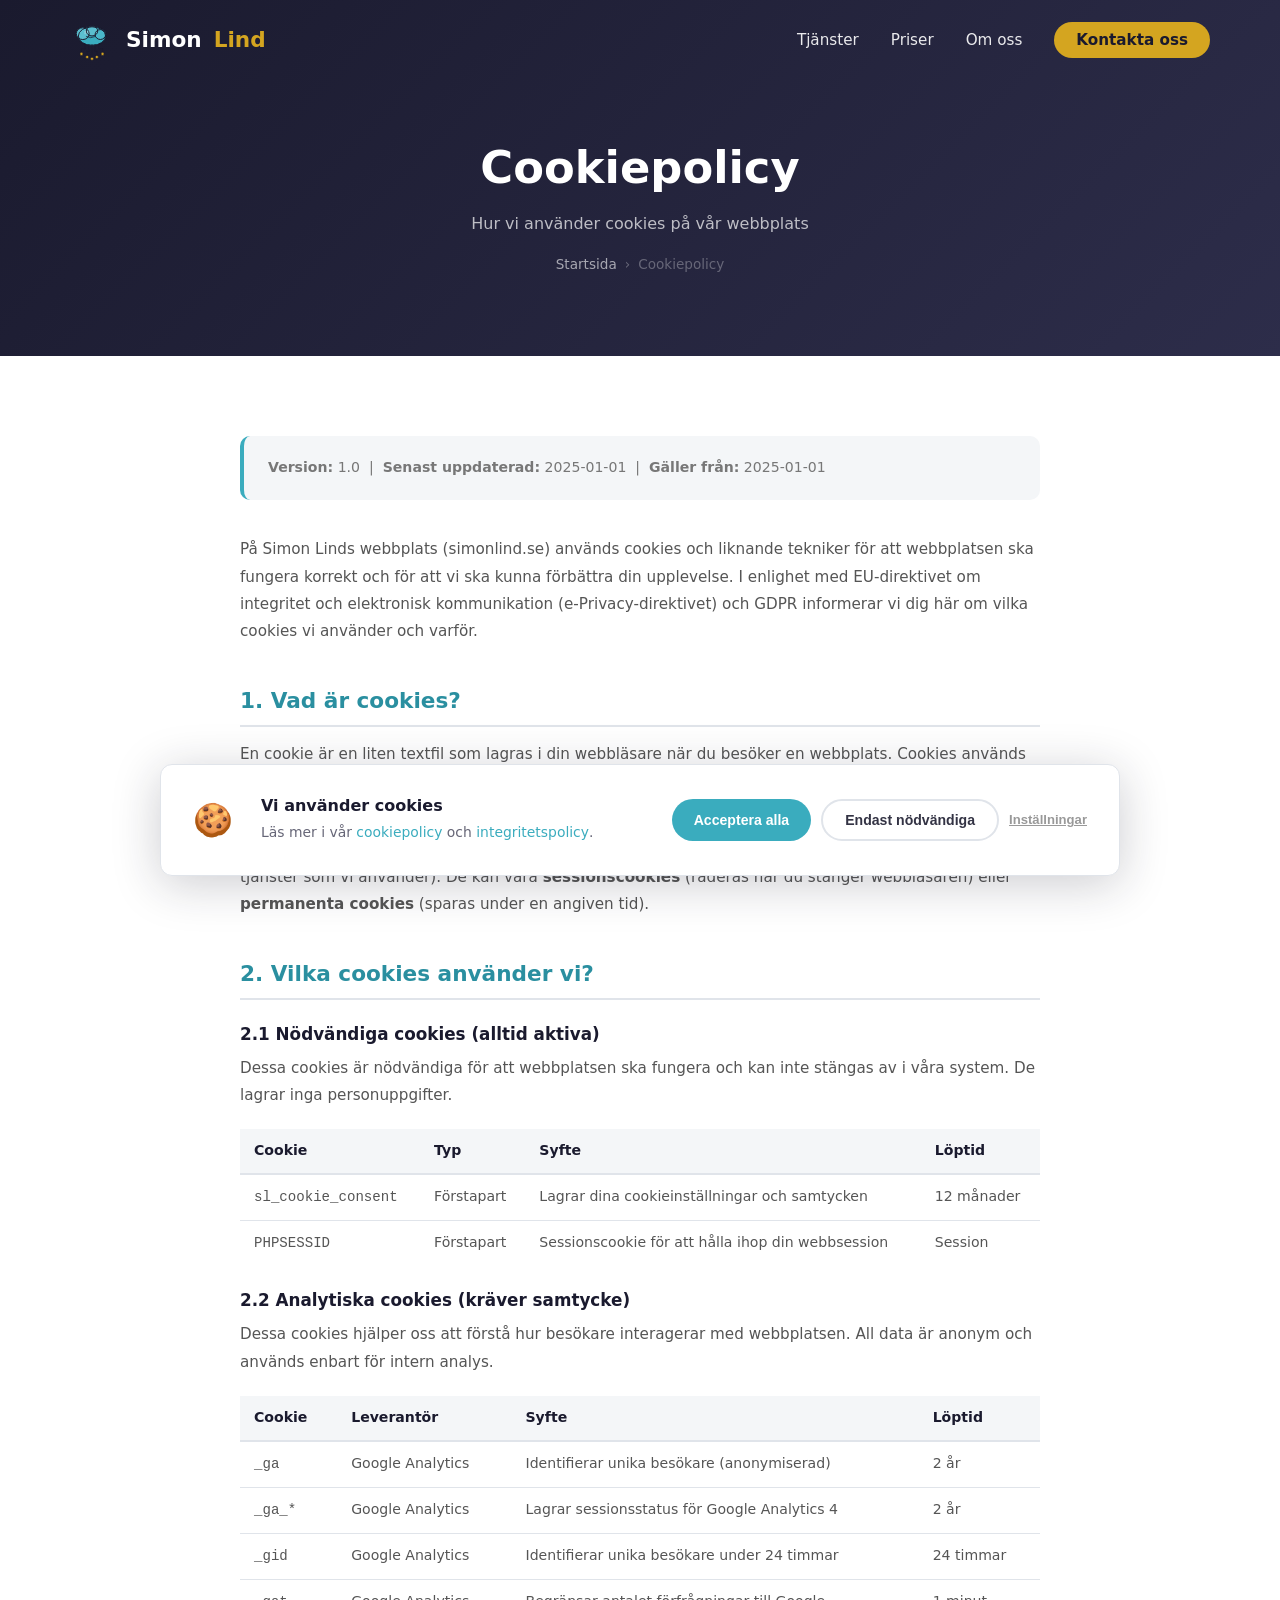
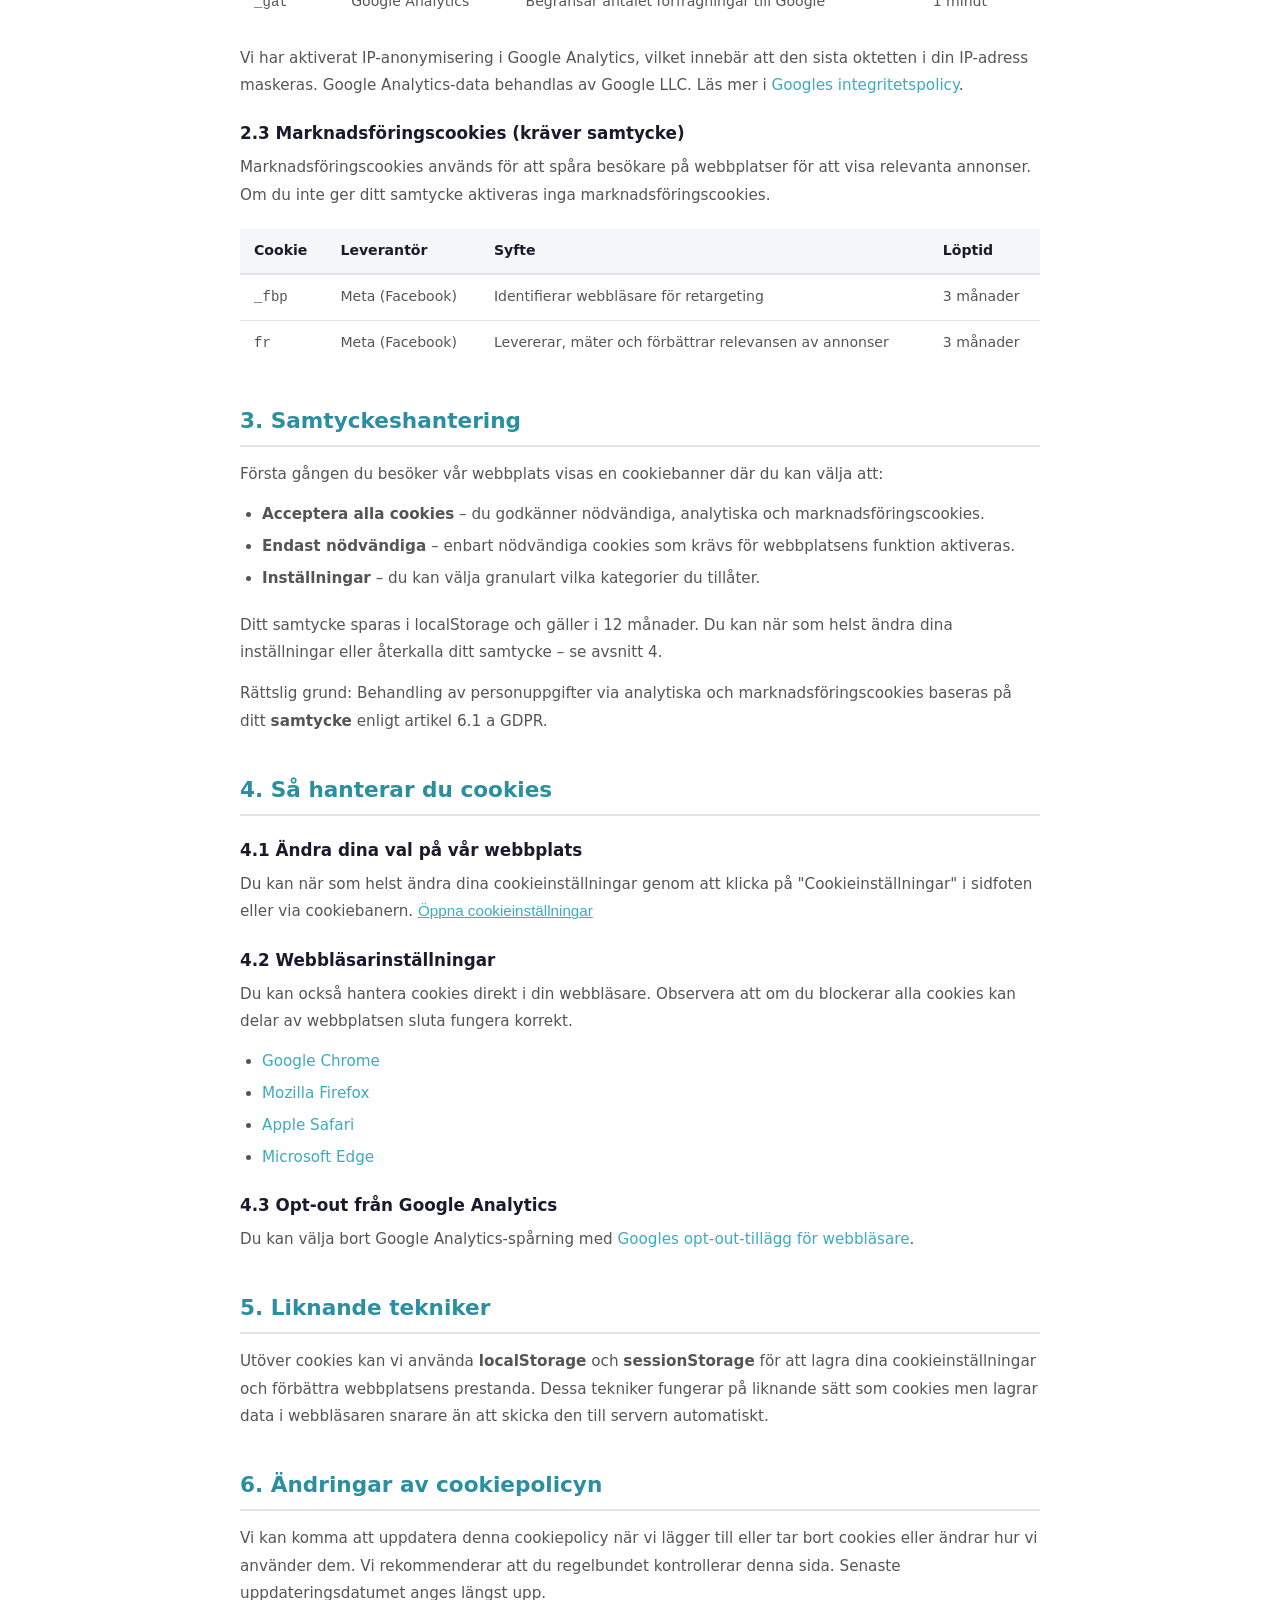
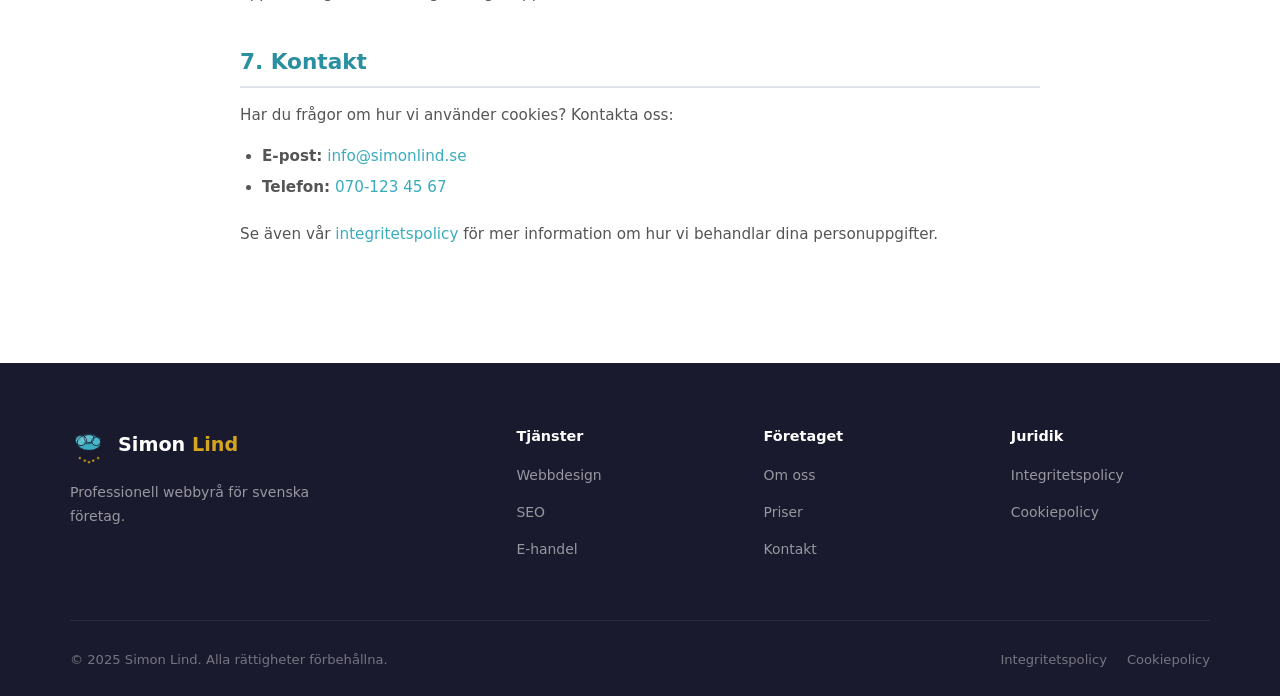
==== cookiepolicy.html @ 4f726c85 "Create Swedish website for Simon Lind with GDPR cookies and privacy policy Co-authored-by: bellemart" ====
<!DOCTYPE html>
<html lang="sv">
<head>
  <meta charset="UTF-8" />
  <meta name="viewport" content="width=device-width, initial-scale=1.0" />
  <meta name="description" content="Cookiepolicy för Simon Lind – information om vilka cookies vi använder, varför och hur du hanterar dem. GDPR-anpassad." />
  <meta name="robots" content="noindex, follow" />
  <title>Cookiepolicy | Simon Lind</title>
  <link rel="stylesheet" href="style.css" />
  <link rel="icon" href="data:image/svg+xml,<svg xmlns='http://www.w3.org/2000/svg' viewBox='0 0 100 100'><text y='.9em' font-size='90'>☁️</text></svg>" />
</head>
<body>

<!-- NAVIGATION -->
<nav id="navbar" aria-label="Huvudnavigation">
  <div class="container nav-inner">
    <a href="index.html" class="nav-logo" aria-label="Till startsidan">
      <img src="logo.svg" alt="Simon Lind logotyp" onerror="this.style.display='none'" />
      Simon <span>Lind</span>
    </a>
    <ul class="nav-links" id="navLinks" role="menubar">
      <li role="none"><a href="index.html#tjanster" role="menuitem">Tjänster</a></li>
      <li role="none"><a href="index.html#priser" role="menuitem">Priser</a></li>
      <li role="none"><a href="index.html#om-oss" role="menuitem">Om oss</a></li>
      <li role="none"><a href="index.html#kontakt" class="btn-nav" role="menuitem">Kontakta oss</a></li>
    </ul>
    <button class="nav-toggle" id="navToggle" aria-label="Öppna meny" aria-expanded="false" aria-controls="navLinks">
      <span></span><span></span><span></span>
    </button>
  </div>
</nav>

<!-- PAGE HEADER -->
<header class="page-header">
  <div class="container">
    <h1>Cookiepolicy</h1>
    <p>Hur vi använder cookies på vår webbplats</p>
    <nav class="breadcrumb" aria-label="Brödsmulor">
      <a href="index.html">Startsida</a>
      <span>›</span>
      <span aria-current="page">Cookiepolicy</span>
    </nav>
  </div>
</header>

<!-- CONTENT -->
<main class="policy-content">
  <div class="container">
    <div class="policy-wrap">

      <div class="policy-meta">
        <strong>Version:</strong> 1.0 &nbsp;|&nbsp;
        <strong>Senast uppdaterad:</strong> 2025-01-01 &nbsp;|&nbsp;
        <strong>Gäller från:</strong> 2025-01-01
      </div>

      <p>
        På Simon Linds webbplats (simonlind.se) används cookies och liknande tekniker för att webbplatsen ska fungera korrekt och för att vi ska kunna förbättra din upplevelse. I enlighet med EU-direktivet om integritet och elektronisk kommunikation (e-Privacy-direktivet) och GDPR informerar vi dig här om vilka cookies vi använder och varför.
      </p>

      <h2>1. Vad är cookies?</h2>
      <p>
        En cookie är en liten textfil som lagras i din webbläsare när du besöker en webbplats. Cookies används för att komma ihåg dina inställningar, analysera hur webbplatsen används och för att kunna erbjuda relevant innehåll.
      </p>
      <p>
        Cookies kan vara <strong>förstapartscookies</strong> (satta av oss direkt) eller <strong>tredjepartscookies</strong> (satta av externa tjänster som vi använder). De kan vara <strong>sessionscookies</strong> (raderas när du stänger webbläsaren) eller <strong>permanenta cookies</strong> (sparas under en angiven tid).
      </p>

      <h2>2. Vilka cookies använder vi?</h2>

      <h3>2.1 Nödvändiga cookies (alltid aktiva)</h3>
      <p>
        Dessa cookies är nödvändiga för att webbplatsen ska fungera och kan inte stängas av i våra system. De lagrar inga personuppgifter.
      </p>
      <table class="policy-table" aria-label="Nödvändiga cookies">
        <thead>
          <tr>
            <th>Cookie</th>
            <th>Typ</th>
            <th>Syfte</th>
            <th>Löptid</th>
          </tr>
        </thead>
        <tbody>
          <tr>
            <td><code>sl_cookie_consent</code></td>
            <td>Förstapart</td>
            <td>Lagrar dina cookieinställningar och samtycken</td>
            <td>12 månader</td>
          </tr>
          <tr>
            <td><code>PHPSESSID</code></td>
            <td>Förstapart</td>
            <td>Sessionscookie för att hålla ihop din webbsession</td>
            <td>Session</td>
          </tr>
        </tbody>
      </table>

      <h3>2.2 Analytiska cookies (kräver samtycke)</h3>
      <p>
        Dessa cookies hjälper oss att förstå hur besökare interagerar med webbplatsen. All data är anonym och används enbart för intern analys.
      </p>
      <table class="policy-table" aria-label="Analytiska cookies">
        <thead>
          <tr>
            <th>Cookie</th>
            <th>Leverantör</th>
            <th>Syfte</th>
            <th>Löptid</th>
          </tr>
        </thead>
        <tbody>
          <tr>
            <td><code>_ga</code></td>
            <td>Google Analytics</td>
            <td>Identifierar unika besökare (anonymiserad)</td>
            <td>2 år</td>
          </tr>
          <tr>
            <td><code>_ga_*</code></td>
            <td>Google Analytics</td>
            <td>Lagrar sessionsstatus för Google Analytics 4</td>
            <td>2 år</td>
          </tr>
          <tr>
            <td><code>_gid</code></td>
            <td>Google Analytics</td>
            <td>Identifierar unika besökare under 24 timmar</td>
            <td>24 timmar</td>
          </tr>
          <tr>
            <td><code>_gat</code></td>
            <td>Google Analytics</td>
            <td>Begränsar antalet förfrågningar till Google</td>
            <td>1 minut</td>
          </tr>
        </tbody>
      </table>
      <p>
        Vi har aktiverat IP-anonymisering i Google Analytics, vilket innebär att den sista oktetten i din IP-adress maskeras. Google Analytics-data behandlas av Google LLC. Läs mer i
        <a href="https://policies.google.com/privacy" target="_blank" rel="noopener noreferrer">Googles integritetspolicy</a>.
      </p>

      <h3>2.3 Marknadsföringscookies (kräver samtycke)</h3>
      <p>
        Marknadsföringscookies används för att spåra besökare på webbplatser för att visa relevanta annonser. Om du inte ger ditt samtycke aktiveras inga marknadsföringscookies.
      </p>
      <table class="policy-table" aria-label="Marknadsföringscookies">
        <thead>
          <tr>
            <th>Cookie</th>
            <th>Leverantör</th>
            <th>Syfte</th>
            <th>Löptid</th>
          </tr>
        </thead>
        <tbody>
          <tr>
            <td><code>_fbp</code></td>
            <td>Meta (Facebook)</td>
            <td>Identifierar webbläsare för retargeting</td>
            <td>3 månader</td>
          </tr>
          <tr>
            <td><code>fr</code></td>
            <td>Meta (Facebook)</td>
            <td>Levererar, mäter och förbättrar relevansen av annonser</td>
            <td>3 månader</td>
          </tr>
        </tbody>
      </table>

      <h2>3. Samtyckeshantering</h2>
      <p>
        Första gången du besöker vår webbplats visas en cookiebanner där du kan välja att:
      </p>
      <ul>
        <li><strong>Acceptera alla cookies</strong> – du godkänner nödvändiga, analytiska och marknadsföringscookies.</li>
        <li><strong>Endast nödvändiga</strong> – enbart nödvändiga cookies som krävs för webbplatsens funktion aktiveras.</li>
        <li><strong>Inställningar</strong> – du kan välja granulart vilka kategorier du tillåter.</li>
      </ul>
      <p>
        Ditt samtycke sparas i localStorage och gäller i 12 månader. Du kan när som helst ändra dina inställningar eller återkalla ditt samtycke – se avsnitt 4.
      </p>
      <p>
        Rättslig grund: Behandling av personuppgifter via analytiska och marknadsföringscookies baseras på ditt <strong>samtycke</strong> enligt artikel 6.1 a GDPR.
      </p>

      <h2>4. Så hanterar du cookies</h2>

      <h3>4.1 Ändra dina val på vår webbplats</h3>
      <p>
        Du kan när som helst ändra dina cookieinställningar genom att klicka på "Cookieinställningar" i sidfoten eller via cookiebanern.
        <button onclick="document.getElementById('cookie-modal').classList.add('open');" style="background:none;border:none;color:var(--teal);text-decoration:underline;cursor:pointer;font-size:inherit;padding:0;">Öppna cookieinställningar</button>
      </p>

      <h3>4.2 Webbläsarinställningar</h3>
      <p>
        Du kan också hantera cookies direkt i din webbläsare. Observera att om du blockerar alla cookies kan delar av webbplatsen sluta fungera korrekt.
      </p>
      <ul>
        <li><a href="https://support.google.com/chrome/answer/95647" target="_blank" rel="noopener noreferrer">Google Chrome</a></li>
        <li><a href="https://support.mozilla.org/en-US/kb/enable-and-disable-cookies-website-preferences" target="_blank" rel="noopener noreferrer">Mozilla Firefox</a></li>
        <li><a href="https://support.apple.com/en-gb/guide/safari/sfri11471/mac" target="_blank" rel="noopener noreferrer">Apple Safari</a></li>
        <li><a href="https://support.microsoft.com/en-us/windows/delete-and-manage-cookies" target="_blank" rel="noopener noreferrer">Microsoft Edge</a></li>
      </ul>

      <h3>4.3 Opt-out från Google Analytics</h3>
      <p>
        Du kan välja bort Google Analytics-spårning med
        <a href="https://tools.google.com/dlpage/gaoptout" target="_blank" rel="noopener noreferrer">Googles opt-out-tillägg för webbläsare</a>.
      </p>

      <h2>5. Liknande tekniker</h2>
      <p>
        Utöver cookies kan vi använda <strong>localStorage</strong> och <strong>sessionStorage</strong> för att lagra dina cookieinställningar och förbättra webbplatsens prestanda. Dessa tekniker fungerar på liknande sätt som cookies men lagrar data i webbläsaren snarare än att skicka den till servern automatiskt.
      </p>

      <h2>6. Ändringar av cookiepolicyn</h2>
      <p>
        Vi kan komma att uppdatera denna cookiepolicy när vi lägger till eller tar bort cookies eller ändrar hur vi använder dem. Vi rekommenderar att du regelbundet kontrollerar denna sida. Senaste uppdateringsdatumet anges längst upp.
      </p>

      <h2>7. Kontakt</h2>
      <p>
        Har du frågor om hur vi använder cookies? Kontakta oss:
      </p>
      <ul>
        <li><strong>E-post:</strong> <a href="mailto:info@simonlind.se">info@simonlind.se</a></li>
        <li><strong>Telefon:</strong> <a href="tel:+46701234567">070-123 45 67</a></li>
      </ul>
      <p>
        Se även vår <a href="integritetspolicy.html">integritetspolicy</a> för mer information om hur vi behandlar dina personuppgifter.
      </p>

    </div>
  </div>
</main>

<!-- FOOTER -->
<footer>
  <div class="container">
    <div class="footer-inner">
      <div class="footer-brand">
        <div class="logo-wrap">
          <img src="logo.svg" alt="Simon Lind" onerror="this.style.display='none'" />
          <span>Simon <em>Lind</em></span>
        </div>
        <p>Professionell webbyrå för svenska företag.</p>
      </div>
      <div class="footer-col">
        <h4>Tjänster</h4>
        <ul>
          <li><a href="index.html#tjanster">Webbdesign</a></li>
          <li><a href="index.html#tjanster">SEO</a></li>
          <li><a href="index.html#tjanster">E-handel</a></li>
        </ul>
      </div>
      <div class="footer-col">
        <h4>Företaget</h4>
        <ul>
          <li><a href="index.html#om-oss">Om oss</a></li>
          <li><a href="index.html#priser">Priser</a></li>
          <li><a href="index.html#kontakt">Kontakt</a></li>
        </ul>
      </div>
      <div class="footer-col">
        <h4>Juridik</h4>
        <ul>
          <li><a href="integritetspolicy.html">Integritetspolicy</a></li>
          <li><a href="cookiepolicy.html">Cookiepolicy</a></li>
        </ul>
      </div>
    </div>
    <div class="footer-bottom">
      <p>© 2025 Simon Lind. Alla rättigheter förbehållna.</p>
      <div class="footer-bottom-links">
        <a href="integritetspolicy.html">Integritetspolicy</a>
        <a href="cookiepolicy.html">Cookiepolicy</a>
      </div>
    </div>
  </div>
</footer>

<!-- COOKIE BANNER -->
<div id="cookie-banner" role="region" aria-label="Cookiemedgivande" aria-live="polite">
  <div class="cookie-inner">
    <div class="cookie-icon" aria-hidden="true">🍪</div>
    <div class="cookie-text">
      <h3>Vi använder cookies</h3>
      <p>Läs mer i vår <a href="cookiepolicy.html">cookiepolicy</a> och <a href="integritetspolicy.html">integritetspolicy</a>.</p>
    </div>
    <div class="cookie-actions">
      <button class="cookie-btn cookie-btn-accept" id="cookieAccept">Acceptera alla</button>
      <button class="cookie-btn cookie-btn-necessary" id="cookieNecessary">Endast nödvändiga</button>
      <button class="cookie-btn cookie-btn-settings" id="cookieSettings">Inställningar</button>
    </div>
  </div>
</div>

<div id="cookie-modal" role="dialog" aria-modal="true" aria-labelledby="modalTitle">
  <div class="modal-box">
    <div class="modal-header">
      <h3 id="modalTitle">Cookieinställningar</h3>
      <button class="modal-close" id="cookieModalClose" aria-label="Stäng">✕</button>
    </div>
    <p class="modal-desc">Välj vilka cookies du tillåter. Nödvändiga cookies kan inte inaktiveras.</p>
    <div class="cookie-category">
      <div class="cookie-cat-header"><span>🔒 Nödvändiga</span><span class="always-on">Alltid aktiv</span></div>
      <p class="cookie-cat-desc">Krävs för att webbplatsen ska fungera.</p>
    </div>
    <div class="cookie-category">
      <div class="cookie-cat-header"><span>📊 Analytiska</span><label class="toggle-switch"><input type="checkbox" id="toggleAnalytics" /><span class="toggle-slider"></span></label></div>
      <p class="cookie-cat-desc">Hjälper oss att analysera trafik (anonymt).</p>
    </div>
    <div class="cookie-category">
      <div class="cookie-cat-header"><span>📣 Marknadsföring</span><label class="toggle-switch"><input type="checkbox" id="toggleMarketing" /><span class="toggle-slider"></span></label></div>
      <p class="cookie-cat-desc">Anpassa annonser och mät kampanjer.</p>
    </div>
    <div class="modal-footer">
      <button class="btn btn-outline" id="cookieSavePrefs">Spara val</button>
      <button class="btn btn-primary" id="cookieModalAcceptAll">Acceptera alla</button>
    </div>
  </div>
</div>

<script src="script.js"></script>
</body>
</html>
---- style.css ----
/* ============================================================
   Simon Lind – Webbyrå | Global Styles
   Color palette: Teal #3AACBE / Gold #D4A520 / Dark #1A1A2E
   ============================================================ */

:root {
  --teal:       #3AACBE;
  --teal-dark:  #2A8FA0;
  --teal-light: #6ECBD9;
  --gold:       #D4A520;
  --gold-dark:  #B88B10;
  --dark:       #1A1A2E;
  --dark-mid:   #2D2D4A;
  --grey:       #F4F6F8;
  --grey-mid:   #E0E4EA;
  --text:       #333344;
  --white:      #FFFFFF;
  --shadow:     0 4px 24px rgba(26, 26, 46, 0.12);
  --radius:     12px;
  --transition: all 0.3s ease;
}

/* ---- Reset & Base ---- */
*, *::before, *::after { box-sizing: border-box; margin: 0; padding: 0; }

html { scroll-behavior: smooth; font-size: 16px; }

body {
  font-family: 'Segoe UI', system-ui, -apple-system, sans-serif;
  color: var(--text);
  background: var(--white);
  line-height: 1.7;
}

img { max-width: 100%; height: auto; display: block; }

a { color: var(--teal); text-decoration: none; transition: var(--transition); }
a:hover { color: var(--teal-dark); }

h1, h2, h3, h4 {
  font-weight: 700;
  line-height: 1.25;
  color: var(--dark);
}

.container { width: 90%; max-width: 1140px; margin: 0 auto; }

/* ---- Utility ---- */
.btn {
  display: inline-block;
  padding: 14px 32px;
  border-radius: 50px;
  font-weight: 600;
  font-size: 1rem;
  cursor: pointer;
  border: none;
  transition: var(--transition);
  text-align: center;
}
.btn-primary {
  background: var(--gold);
  color: var(--dark);
}
.btn-primary:hover {
  background: var(--gold-dark);
  color: var(--dark);
  transform: translateY(-2px);
  box-shadow: 0 6px 20px rgba(212, 165, 32, 0.4);
}
.btn-secondary {
  background: transparent;
  color: var(--white);
  border: 2px solid var(--white);
}
.btn-secondary:hover {
  background: var(--white);
  color: var(--teal-dark);
  transform: translateY(-2px);
}
.btn-outline {
  background: transparent;
  color: var(--teal);
  border: 2px solid var(--teal);
}
.btn-outline:hover {
  background: var(--teal);
  color: var(--white);
  transform: translateY(-2px);
}

.section-tag {
  display: inline-block;
  background: rgba(58, 172, 190, 0.12);
  color: var(--teal-dark);
  font-size: 0.8rem;
  font-weight: 700;
  letter-spacing: 0.12em;
  text-transform: uppercase;
  padding: 5px 14px;
  border-radius: 50px;
  margin-bottom: 14px;
}

.section-title {
  font-size: clamp(1.7rem, 3vw, 2.6rem);
  margin-bottom: 18px;
}
.section-subtitle {
  font-size: 1.05rem;
  color: #666677;
  max-width: 600px;
}
.text-center { text-align: center; }
.text-center .section-subtitle { margin: 0 auto; }

/* ============================================================
   NAVIGATION
   ============================================================ */
#navbar {
  position: fixed;
  top: 0; left: 0; right: 0;
  z-index: 1000;
  padding: 18px 0;
  transition: var(--transition);
}
#navbar.scrolled {
  background: var(--white);
  box-shadow: var(--shadow);
  padding: 12px 0;
}
#navbar .nav-inner {
  display: flex;
  align-items: center;
  justify-content: space-between;
}
.nav-logo {
  display: flex;
  align-items: center;
  gap: 12px;
  font-size: 1.35rem;
  font-weight: 800;
  color: var(--white);
  transition: var(--transition);
}
#navbar.scrolled .nav-logo { color: var(--dark); }
.nav-logo img {
  width: 44px;
  height: 44px;
  border-radius: 8px;
}
.nav-logo span { color: var(--gold); }

.nav-links {
  list-style: none;
  display: flex;
  gap: 32px;
  align-items: center;
}
.nav-links a {
  color: rgba(255,255,255,0.9);
  font-weight: 500;
  font-size: 0.95rem;
}
#navbar.scrolled .nav-links a { color: var(--text); }
.nav-links a:hover { color: var(--gold); }

.nav-links .btn-nav {
  background: var(--gold);
  color: var(--dark);
  padding: 9px 22px;
  border-radius: 50px;
  font-weight: 700;
}
.nav-links .btn-nav:hover {
  background: var(--gold-dark);
  color: var(--dark);
}
#navbar.scrolled .nav-links .btn-nav { color: var(--dark); }

/* Hamburger */
.nav-toggle {
  display: none;
  flex-direction: column;
  gap: 5px;
  cursor: pointer;
  padding: 4px;
}
.nav-toggle span {
  display: block;
  width: 25px;
  height: 3px;
  background: var(--white);
  border-radius: 2px;
  transition: var(--transition);
}
#navbar.scrolled .nav-toggle span { background: var(--dark); }

/* ============================================================
   HERO
   ============================================================ */
#hero {
  min-height: 100vh;
  background: linear-gradient(135deg, var(--dark) 0%, var(--dark-mid) 40%, #1E3A5F 100%);
  display: flex;
  align-items: center;
  position: relative;
  overflow: hidden;
  padding: 120px 0 80px;
}

/* Animated background shapes */
#hero::before {
  content: '';
  position: absolute;
  width: 600px; height: 600px;
  background: radial-gradient(circle, rgba(58,172,190,0.18) 0%, transparent 70%);
  top: -100px; right: -100px;
  border-radius: 50%;
  animation: pulse 6s ease-in-out infinite;
}
#hero::after {
  content: '';
  position: absolute;
  width: 400px; height: 400px;
  background: radial-gradient(circle, rgba(212,165,32,0.12) 0%, transparent 70%);
  bottom: -80px; left: -80px;
  border-radius: 50%;
  animation: pulse 8s ease-in-out infinite reverse;
}
@keyframes pulse {
  0%, 100% { transform: scale(1); opacity: 1; }
  50% { transform: scale(1.1); opacity: 0.7; }
}

.hero-inner {
  display: grid;
  grid-template-columns: 1fr 1fr;
  gap: 60px;
  align-items: center;
  position: relative;
  z-index: 1;
}
.hero-text .label {
  display: inline-block;
  background: rgba(58, 172, 190, 0.2);
  color: var(--teal-light);
  font-size: 0.8rem;
  font-weight: 700;
  letter-spacing: 0.15em;
  text-transform: uppercase;
  padding: 6px 16px;
  border-radius: 50px;
  margin-bottom: 20px;
  border: 1px solid rgba(58, 172, 190, 0.3);
}
.hero-text h1 {
  font-size: clamp(2.2rem, 5vw, 3.6rem);
  color: var(--white);
  margin-bottom: 20px;
  line-height: 1.15;
}
.hero-text h1 span { color: var(--gold); }
.hero-text p {
  font-size: 1.1rem;
  color: rgba(255,255,255,0.8);
  margin-bottom: 36px;
  max-width: 480px;
}
.hero-btns { display: flex; gap: 16px; flex-wrap: wrap; }

/* Hero stats */
.hero-stats {
  display: flex;
  gap: 32px;
  margin-top: 48px;
  padding-top: 32px;
  border-top: 1px solid rgba(255,255,255,0.1);
}
.stat-item .num {
  font-size: 2rem;
  font-weight: 800;
  color: var(--gold);
}
.stat-item .lbl {
  font-size: 0.82rem;
  color: rgba(255,255,255,0.6);
  font-weight: 500;
}

/* Hero visual */
.hero-visual {
  display: flex;
  justify-content: center;
  align-items: center;
}
.hero-logo-wrap {
  position: relative;
}
.hero-logo-wrap img {
  width: 320px;
  height: 320px;
  object-fit: contain;
  filter: drop-shadow(0 20px 60px rgba(58,172,190,0.5));
  animation: float 5s ease-in-out infinite;
}
@keyframes float {
  0%, 100% { transform: translateY(0); }
  50% { transform: translateY(-18px); }
}

/* Orbit rings */
.orbit-ring {
  position: absolute;
  border: 1px solid rgba(58,172,190,0.2);
  border-radius: 50%;
  top: 50%; left: 50%;
  transform: translate(-50%, -50%);
  animation: spin 20s linear infinite;
}
.orbit-ring:nth-child(2) { width: 380px; height: 380px; animation-duration: 20s; }
.orbit-ring:nth-child(3) { width: 460px; height: 460px; animation-duration: 30s; animation-direction: reverse; border-color: rgba(212,165,32,0.15); }
@keyframes spin { from { transform: translate(-50%, -50%) rotate(0deg); } to { transform: translate(-50%, -50%) rotate(360deg); } }

/* Orbit dots */
.orbit-dot {
  position: absolute;
  width: 10px; height: 10px;
  background: var(--gold);
  border-radius: 50%;
  top: 0; left: 50%;
  transform: translateX(-50%) translateY(-5px);
  box-shadow: 0 0 10px var(--gold);
}

/* ============================================================
   SERVICES
   ============================================================ */
#tjanster {
  padding: 100px 0;
  background: var(--grey);
}
#tjanster .intro { margin-bottom: 60px; }

.services-grid {
  display: grid;
  grid-template-columns: repeat(auto-fit, minmax(280px, 1fr));
  gap: 28px;
}
.service-card {
  background: var(--white);
  border-radius: var(--radius);
  padding: 36px 28px;
  transition: var(--transition);
  border: 1px solid var(--grey-mid);
  position: relative;
  overflow: hidden;
}
.service-card::before {
  content: '';
  position: absolute;
  top: 0; left: 0;
  width: 4px; height: 0;
  background: var(--teal);
  transition: height 0.4s ease;
}
.service-card:hover {
  transform: translateY(-6px);
  box-shadow: var(--shadow);
  border-color: transparent;
}
.service-card:hover::before { height: 100%; }

.service-icon {
  width: 60px; height: 60px;
  background: rgba(58, 172, 190, 0.1);
  border-radius: 14px;
  display: flex;
  align-items: center;
  justify-content: center;
  font-size: 1.6rem;
  margin-bottom: 20px;
  transition: var(--transition);
}
.service-card:hover .service-icon {
  background: var(--teal);
  transform: scale(1.05);
}
.service-card h3 { font-size: 1.15rem; margin-bottom: 10px; }
.service-card p { font-size: 0.93rem; color: #666677; line-height: 1.6; }

/* ============================================================
   PROCESS
   ============================================================ */
#process {
  padding: 100px 0;
  background: var(--white);
}
#process .intro { margin-bottom: 60px; }

.process-steps {
  display: grid;
  grid-template-columns: repeat(auto-fit, minmax(220px, 1fr));
  gap: 0;
  position: relative;
}
.process-steps::before {
  content: '';
  position: absolute;
  top: 36px;
  left: 10%;
  right: 10%;
  height: 2px;
  background: linear-gradient(to right, var(--teal), var(--gold));
  z-index: 0;
}
.step {
  text-align: center;
  padding: 0 20px;
  position: relative;
  z-index: 1;
}
.step-num {
  width: 72px; height: 72px;
  background: var(--white);
  border: 3px solid var(--teal);
  border-radius: 50%;
  display: flex;
  align-items: center;
  justify-content: center;
  font-size: 1.5rem;
  font-weight: 800;
  color: var(--teal);
  margin: 0 auto 20px;
  transition: var(--transition);
  box-shadow: 0 0 0 8px var(--white);
}
.step:hover .step-num {
  background: var(--teal);
  color: var(--white);
  transform: scale(1.1);
}
.step h3 { font-size: 1rem; margin-bottom: 8px; }
.step p { font-size: 0.87rem; color: #666677; }

/* ============================================================
   PACKAGES / PRISER
   ============================================================ */
#priser {
  padding: 100px 0;
  background: var(--grey);
}
#priser .intro { margin-bottom: 60px; }

.packages-grid {
  display: grid;
  grid-template-columns: repeat(auto-fit, minmax(280px, 1fr));
  gap: 28px;
  align-items: start;
}
.package-card {
  background: var(--white);
  border-radius: var(--radius);
  padding: 40px 32px;
  border: 2px solid var(--grey-mid);
  transition: var(--transition);
  position: relative;
}
.package-card.popular {
  border-color: var(--teal);
  transform: scale(1.04);
  box-shadow: 0 8px 40px rgba(58,172,190,0.2);
}
.popular-badge {
  position: absolute;
  top: -14px; left: 50%;
  transform: translateX(-50%);
  background: var(--teal);
  color: var(--white);
  font-size: 0.75rem;
  font-weight: 700;
  letter-spacing: 0.08em;
  text-transform: uppercase;
  padding: 5px 18px;
  border-radius: 50px;
  white-space: nowrap;
}
.package-card:hover:not(.popular) {
  border-color: var(--teal-light);
  box-shadow: var(--shadow);
}
.package-name {
  font-size: 0.8rem;
  font-weight: 700;
  color: var(--teal);
  text-transform: uppercase;
  letter-spacing: 0.1em;
  margin-bottom: 8px;
}
.package-price {
  font-size: 2.6rem;
  font-weight: 800;
  color: var(--dark);
  margin-bottom: 4px;
}
.package-price span { font-size: 1rem; font-weight: 500; color: #888; }
.package-desc {
  font-size: 0.88rem;
  color: #888;
  margin-bottom: 24px;
  padding-bottom: 24px;
  border-bottom: 1px solid var(--grey-mid);
}
.package-features {
  list-style: none;
  margin-bottom: 32px;
}
.package-features li {
  display: flex;
  align-items: flex-start;
  gap: 10px;
  font-size: 0.92rem;
  margin-bottom: 12px;
  color: var(--text);
}
.package-features li::before {
  content: '✓';
  color: var(--teal);
  font-weight: 700;
  font-size: 1rem;
  flex-shrink: 0;
  margin-top: 1px;
}
.package-features li.no::before {
  content: '✗';
  color: #CCC;
}
.package-features li.no { color: #BBB; }

/* ============================================================
   ABOUT
   ============================================================ */
#om-oss {
  padding: 100px 0;
  background: var(--white);
}
.about-inner {
  display: grid;
  grid-template-columns: 1fr 1fr;
  gap: 80px;
  align-items: center;
}
.about-visual {
  position: relative;
}
.about-img-wrap {
  position: relative;
  border-radius: var(--radius);
  overflow: hidden;
  background: linear-gradient(135deg, var(--teal) 0%, var(--dark-mid) 100%);
  aspect-ratio: 1;
  display: flex;
  align-items: center;
  justify-content: center;
}
.about-img-wrap img {
  width: 75%;
  filter: drop-shadow(0 10px 30px rgba(0,0,0,0.3));
  animation: float 6s ease-in-out infinite;
}
.about-badge {
  position: absolute;
  bottom: -20px; right: -20px;
  background: var(--gold);
  color: var(--dark);
  padding: 18px 24px;
  border-radius: var(--radius);
  text-align: center;
  box-shadow: var(--shadow);
}
.about-badge .big { font-size: 2rem; font-weight: 800; display: block; }
.about-badge .small { font-size: 0.78rem; font-weight: 600; }

.about-text h2 { margin-bottom: 18px; }
.about-text > p { color: #666677; margin-bottom: 24px; }
.about-values {
  display: grid;
  grid-template-columns: 1fr 1fr;
  gap: 16px;
  margin-top: 28px;
}
.value-item {
  display: flex;
  align-items: flex-start;
  gap: 12px;
  padding: 16px;
  background: var(--grey);
  border-radius: 10px;
}
.value-icon {
  font-size: 1.3rem;
  flex-shrink: 0;
  margin-top: 2px;
}
.value-item h4 { font-size: 0.9rem; margin-bottom: 2px; }
.value-item p { font-size: 0.82rem; color: #888; line-height: 1.4; }

/* ============================================================
   TESTIMONIALS
   ============================================================ */
#recensioner {
  padding: 100px 0;
  background: linear-gradient(135deg, var(--dark) 0%, var(--dark-mid) 100%);
}
#recensioner .section-title { color: var(--white); }
#recensioner .section-subtitle { color: rgba(255,255,255,0.65); }
.testimonials-grid {
  display: grid;
  grid-template-columns: repeat(auto-fit, minmax(300px, 1fr));
  gap: 24px;
  margin-top: 50px;
}
.testimonial-card {
  background: rgba(255,255,255,0.06);
  border: 1px solid rgba(255,255,255,0.1);
  border-radius: var(--radius);
  padding: 32px;
  transition: var(--transition);
}
.testimonial-card:hover {
  background: rgba(255,255,255,0.1);
  transform: translateY(-4px);
}
.stars { color: var(--gold); font-size: 1rem; margin-bottom: 16px; letter-spacing: 2px; }
.testimonial-card blockquote {
  font-size: 0.95rem;
  color: rgba(255,255,255,0.85);
  font-style: italic;
  margin-bottom: 24px;
  line-height: 1.7;
}
.reviewer {
  display: flex;
  align-items: center;
  gap: 12px;
}
.reviewer-avatar {
  width: 44px; height: 44px;
  border-radius: 50%;
  background: var(--teal);
  display: flex;
  align-items: center;
  justify-content: center;
  font-weight: 700;
  color: var(--white);
  font-size: 0.95rem;
  flex-shrink: 0;
}
.reviewer-name { font-weight: 600; color: var(--white); font-size: 0.93rem; }
.reviewer-role { font-size: 0.8rem; color: rgba(255,255,255,0.5); }

/* ============================================================
   CONTACT
   ============================================================ */
#kontakt {
  padding: 100px 0;
  background: var(--grey);
}
.contact-inner {
  display: grid;
  grid-template-columns: 1fr 1.4fr;
  gap: 60px;
  align-items: start;
}
.contact-info h2 { margin-bottom: 16px; }
.contact-info > p { color: #666677; margin-bottom: 36px; }
.contact-items { display: flex; flex-direction: column; gap: 20px; }
.contact-item {
  display: flex;
  align-items: flex-start;
  gap: 16px;
}
.contact-item-icon {
  width: 46px; height: 46px;
  background: var(--teal);
  border-radius: 10px;
  display: flex;
  align-items: center;
  justify-content: center;
  font-size: 1.1rem;
  flex-shrink: 0;
}
.contact-item-text span {
  display: block;
  font-size: 0.78rem;
  color: #999;
  text-transform: uppercase;
  letter-spacing: 0.08em;
  margin-bottom: 2px;
}
.contact-item-text strong { font-size: 0.95rem; color: var(--dark); }

/* Form */
.contact-form {
  background: var(--white);
  border-radius: var(--radius);
  padding: 44px 40px;
  box-shadow: var(--shadow);
}
.form-row { display: grid; grid-template-columns: 1fr 1fr; gap: 20px; }
.form-group { margin-bottom: 20px; }
.form-group label {
  display: block;
  font-size: 0.85rem;
  font-weight: 600;
  color: var(--dark);
  margin-bottom: 8px;
}
.form-group input,
.form-group select,
.form-group textarea {
  width: 100%;
  padding: 13px 16px;
  border: 2px solid var(--grey-mid);
  border-radius: 8px;
  font-size: 0.95rem;
  color: var(--text);
  font-family: inherit;
  transition: var(--transition);
  background: var(--white);
  outline: none;
}
.form-group input:focus,
.form-group select:focus,
.form-group textarea:focus {
  border-color: var(--teal);
  box-shadow: 0 0 0 3px rgba(58,172,190,0.15);
}
.form-group textarea { resize: vertical; min-height: 130px; }

.form-note {
  font-size: 0.8rem;
  color: #999;
  margin-bottom: 20px;
}
.form-note a { color: var(--teal); }
#formSuccess {
  display: none;
  background: rgba(58,172,190,0.1);
  border: 1px solid var(--teal);
  border-radius: 8px;
  padding: 14px 18px;
  color: var(--teal-dark);
  font-size: 0.95rem;
  margin-top: 16px;
}

/* ============================================================
   FOOTER
   ============================================================ */
footer {
  background: var(--dark);
  padding: 64px 0 32px;
}
.footer-inner {
  display: grid;
  grid-template-columns: 2fr 1fr 1fr 1fr;
  gap: 48px;
  padding-bottom: 48px;
  border-bottom: 1px solid rgba(255,255,255,0.08);
}
.footer-brand .logo-wrap {
  display: flex;
  align-items: center;
  gap: 10px;
  margin-bottom: 16px;
}
.footer-brand .logo-wrap img { width: 38px; border-radius: 6px; }
.footer-brand .logo-wrap span {
  font-size: 1.2rem;
  font-weight: 800;
  color: var(--white);
}
.footer-brand .logo-wrap span em { color: var(--gold); font-style: normal; }
.footer-brand p {
  font-size: 0.88rem;
  color: rgba(255,255,255,0.55);
  line-height: 1.7;
  max-width: 260px;
}
.footer-col h4 {
  color: var(--white);
  font-size: 0.9rem;
  margin-bottom: 16px;
  font-weight: 700;
}
.footer-col ul { list-style: none; }
.footer-col ul li { margin-bottom: 10px; }
.footer-col ul li a {
  color: rgba(255,255,255,0.55);
  font-size: 0.87rem;
  transition: var(--transition);
}
.footer-col ul li a:hover { color: var(--gold); padding-left: 4px; }

.footer-bottom {
  padding-top: 28px;
  display: flex;
  justify-content: space-between;
  align-items: center;
  flex-wrap: wrap;
  gap: 12px;
}
.footer-bottom p { font-size: 0.82rem; color: rgba(255,255,255,0.4); }
.footer-bottom-links { display: flex; gap: 20px; }
.footer-bottom-links a {
  font-size: 0.82rem;
  color: rgba(255,255,255,0.4);
  transition: var(--transition);
}
.footer-bottom-links a:hover { color: var(--teal-light); }

/* ============================================================
   COOKIE BANNER
   ============================================================ */
#cookie-banner {
  position: fixed;
  bottom: 24px; left: 24px; right: 24px;
  max-width: 960px;
  margin: 0 auto;
  background: var(--white);
  border-radius: var(--radius);
  box-shadow: 0 8px 48px rgba(26,26,46,0.22);
  padding: 28px 32px;
  display: none;
  z-index: 9999;
  border: 1px solid var(--grey-mid);
  animation: slideUp 0.4s ease;
}
@keyframes slideUp {
  from { transform: translateY(30px); opacity: 0; }
  to   { transform: translateY(0); opacity: 1; }
}
.cookie-inner {
  display: flex;
  align-items: center;
  gap: 28px;
  flex-wrap: wrap;
}
.cookie-icon { font-size: 2rem; flex-shrink: 0; }
.cookie-text { flex: 1; min-width: 200px; }
.cookie-text h3 { font-size: 1rem; margin-bottom: 6px; }
.cookie-text p {
  font-size: 0.87rem;
  color: #666677;
  line-height: 1.55;
}
.cookie-text p a { color: var(--teal); font-weight: 500; }
.cookie-actions {
  display: flex;
  gap: 10px;
  flex-shrink: 0;
  flex-wrap: wrap;
}
.cookie-btn {
  padding: 11px 22px;
  border-radius: 50px;
  font-size: 0.88rem;
  font-weight: 600;
  cursor: pointer;
  border: none;
  transition: var(--transition);
  white-space: nowrap;
}
.cookie-btn-accept {
  background: var(--teal);
  color: var(--white);
}
.cookie-btn-accept:hover { background: var(--teal-dark); }
.cookie-btn-necessary {
  background: transparent;
  color: var(--text);
  border: 2px solid var(--grey-mid);
}
.cookie-btn-necessary:hover { border-color: var(--teal); color: var(--teal); }
.cookie-btn-settings {
  background: transparent;
  color: #999;
  font-size: 0.82rem;
  padding: 0;
  text-decoration: underline;
  border: none;
}
.cookie-btn-settings:hover { color: var(--teal); }

/* ============================================================
   COOKIE SETTINGS MODAL
   ============================================================ */
#cookie-modal {
  display: none;
  position: fixed;
  inset: 0;
  z-index: 10000;
  background: rgba(26,26,46,0.7);
  backdrop-filter: blur(4px);
  align-items: center;
  justify-content: center;
  padding: 20px;
}
#cookie-modal.open { display: flex; }

.modal-box {
  background: var(--white);
  border-radius: var(--radius);
  width: 100%;
  max-width: 560px;
  max-height: 90vh;
  overflow-y: auto;
  padding: 36px 36px;
  box-shadow: 0 20px 80px rgba(0,0,0,0.35);
  animation: fadeIn 0.3s ease;
}
@keyframes fadeIn { from { opacity: 0; transform: scale(0.96); } to { opacity: 1; transform: scale(1); } }

.modal-header {
  display: flex;
  justify-content: space-between;
  align-items: flex-start;
  margin-bottom: 24px;
}
.modal-header h3 { font-size: 1.25rem; }
.modal-close {
  background: none;
  border: none;
  font-size: 1.4rem;
  cursor: pointer;
  color: #888;
  padding: 0 4px;
  line-height: 1;
  transition: var(--transition);
}
.modal-close:hover { color: var(--dark); }
.modal-desc {
  font-size: 0.88rem;
  color: #666;
  margin-bottom: 28px;
  line-height: 1.6;
}
.cookie-category {
  border: 1px solid var(--grey-mid);
  border-radius: 10px;
  padding: 18px 20px;
  margin-bottom: 14px;
}
.cookie-cat-header {
  display: flex;
  justify-content: space-between;
  align-items: center;
  margin-bottom: 6px;
}
.cookie-cat-header span { font-weight: 600; font-size: 0.93rem; }
.cookie-cat-desc { font-size: 0.82rem; color: #888; }

/* Toggle switch */
.toggle-wrap { position: relative; }
.toggle-switch {
  position: relative;
  display: inline-block;
  width: 44px; height: 24px;
}
.toggle-switch input { opacity: 0; width: 0; height: 0; }
.toggle-slider {
  position: absolute;
  cursor: pointer;
  inset: 0;
  background: var(--grey-mid);
  border-radius: 24px;
  transition: var(--transition);
}
.toggle-slider::before {
  content: '';
  position: absolute;
  width: 18px; height: 18px;
  left: 3px; top: 3px;
  background: var(--white);
  border-radius: 50%;
  transition: var(--transition);
}
.toggle-switch input:checked + .toggle-slider { background: var(--teal); }
.toggle-switch input:checked + .toggle-slider::before { transform: translateX(20px); }
.toggle-switch input:disabled + .toggle-slider { cursor: not-allowed; opacity: 0.6; }
.always-on {
  font-size: 0.75rem;
  color: var(--teal);
  font-weight: 600;
  text-transform: uppercase;
  letter-spacing: 0.05em;
}
.modal-footer {
  display: flex;
  gap: 12px;
  margin-top: 28px;
  flex-wrap: wrap;
}
.modal-footer .btn { flex: 1; min-width: 140px; justify-content: center; display: flex; align-items: center; }

/* ============================================================
   PAGE HEADER (for sub-pages)
   ============================================================ */
.page-header {
  background: linear-gradient(135deg, var(--dark) 0%, var(--dark-mid) 100%);
  padding: 140px 0 80px;
  text-align: center;
}
.page-header h1 { color: var(--white); font-size: clamp(1.8rem, 4vw, 2.8rem); margin-bottom: 14px; }
.page-header p { color: rgba(255,255,255,0.7); font-size: 1rem; }
.breadcrumb { display: flex; justify-content: center; gap: 8px; margin-top: 16px; }
.breadcrumb a { color: rgba(255,255,255,0.6); font-size: 0.85rem; }
.breadcrumb a:hover { color: var(--gold); }
.breadcrumb span { color: rgba(255,255,255,0.3); font-size: 0.85rem; }

/* ============================================================
   POLICY PAGES
   ============================================================ */
.policy-content {
  padding: 80px 0 100px;
}
.policy-wrap {
  max-width: 800px;
  margin: 0 auto;
}
.policy-wrap h2 {
  font-size: 1.35rem;
  margin-top: 42px;
  margin-bottom: 14px;
  color: var(--teal-dark);
  padding-bottom: 10px;
  border-bottom: 2px solid var(--grey-mid);
}
.policy-wrap h3 { font-size: 1.05rem; margin-top: 24px; margin-bottom: 10px; }
.policy-wrap p { color: #555; margin-bottom: 14px; font-size: 0.95rem; line-height: 1.8; }
.policy-wrap ul { margin: 12px 0 20px 22px; }
.policy-wrap ul li { color: #555; font-size: 0.95rem; line-height: 1.7; margin-bottom: 6px; }
.policy-meta {
  background: var(--grey);
  border-radius: 10px;
  padding: 20px 24px;
  margin-bottom: 36px;
  font-size: 0.88rem;
  color: #777;
  border-left: 4px solid var(--teal);
}
.policy-table {
  width: 100%;
  border-collapse: collapse;
  margin: 20px 0;
  font-size: 0.88rem;
}
.policy-table th {
  background: var(--grey);
  padding: 10px 14px;
  text-align: left;
  font-weight: 700;
  color: var(--dark);
  border-bottom: 2px solid var(--grey-mid);
}
.policy-table td {
  padding: 10px 14px;
  border-bottom: 1px solid var(--grey-mid);
  color: #555;
  vertical-align: top;
}
.policy-table tr:last-child td { border-bottom: none; }

/* ============================================================
   RESPONSIVE
   ============================================================ */
@media (max-width: 900px) {
  .hero-inner { grid-template-columns: 1fr; text-align: center; }
  .hero-text p { margin: 0 auto 36px; }
  .hero-btns { justify-content: center; }
  .hero-stats { justify-content: center; }
  .hero-visual { display: none; }

  .about-inner { grid-template-columns: 1fr; }
  .about-visual { display: none; }

  .contact-inner { grid-template-columns: 1fr; }

  .footer-inner { grid-template-columns: 1fr 1fr; }

  .process-steps::before { display: none; }
}

@media (max-width: 640px) {
  .nav-links { display: none; flex-direction: column; position: fixed; top: 0; right: 0; bottom: 0; width: 280px; background: var(--dark); padding: 80px 32px 32px; gap: 24px; z-index: 999; transition: var(--transition); transform: translateX(100%); }
  .nav-links.open { display: flex; transform: translateX(0); }
  .nav-links a { color: rgba(255,255,255,0.85) !important; font-size: 1.05rem; }
  .nav-toggle { display: flex; z-index: 1000; }

  #cookie-banner { left: 12px; right: 12px; bottom: 12px; padding: 20px; }
  .cookie-inner { flex-direction: column; }
  .cookie-actions { width: 100%; }
  .cookie-btn { flex: 1; text-align: center; }

  .form-row { grid-template-columns: 1fr; }
  .footer-inner { grid-template-columns: 1fr; gap: 32px; }
  .footer-bottom { flex-direction: column; text-align: center; }

  .modal-box { padding: 24px; }
  .packages-grid { grid-template-columns: 1fr; }
  .package-card.popular { transform: none; }
  .about-values { grid-template-columns: 1fr; }
}
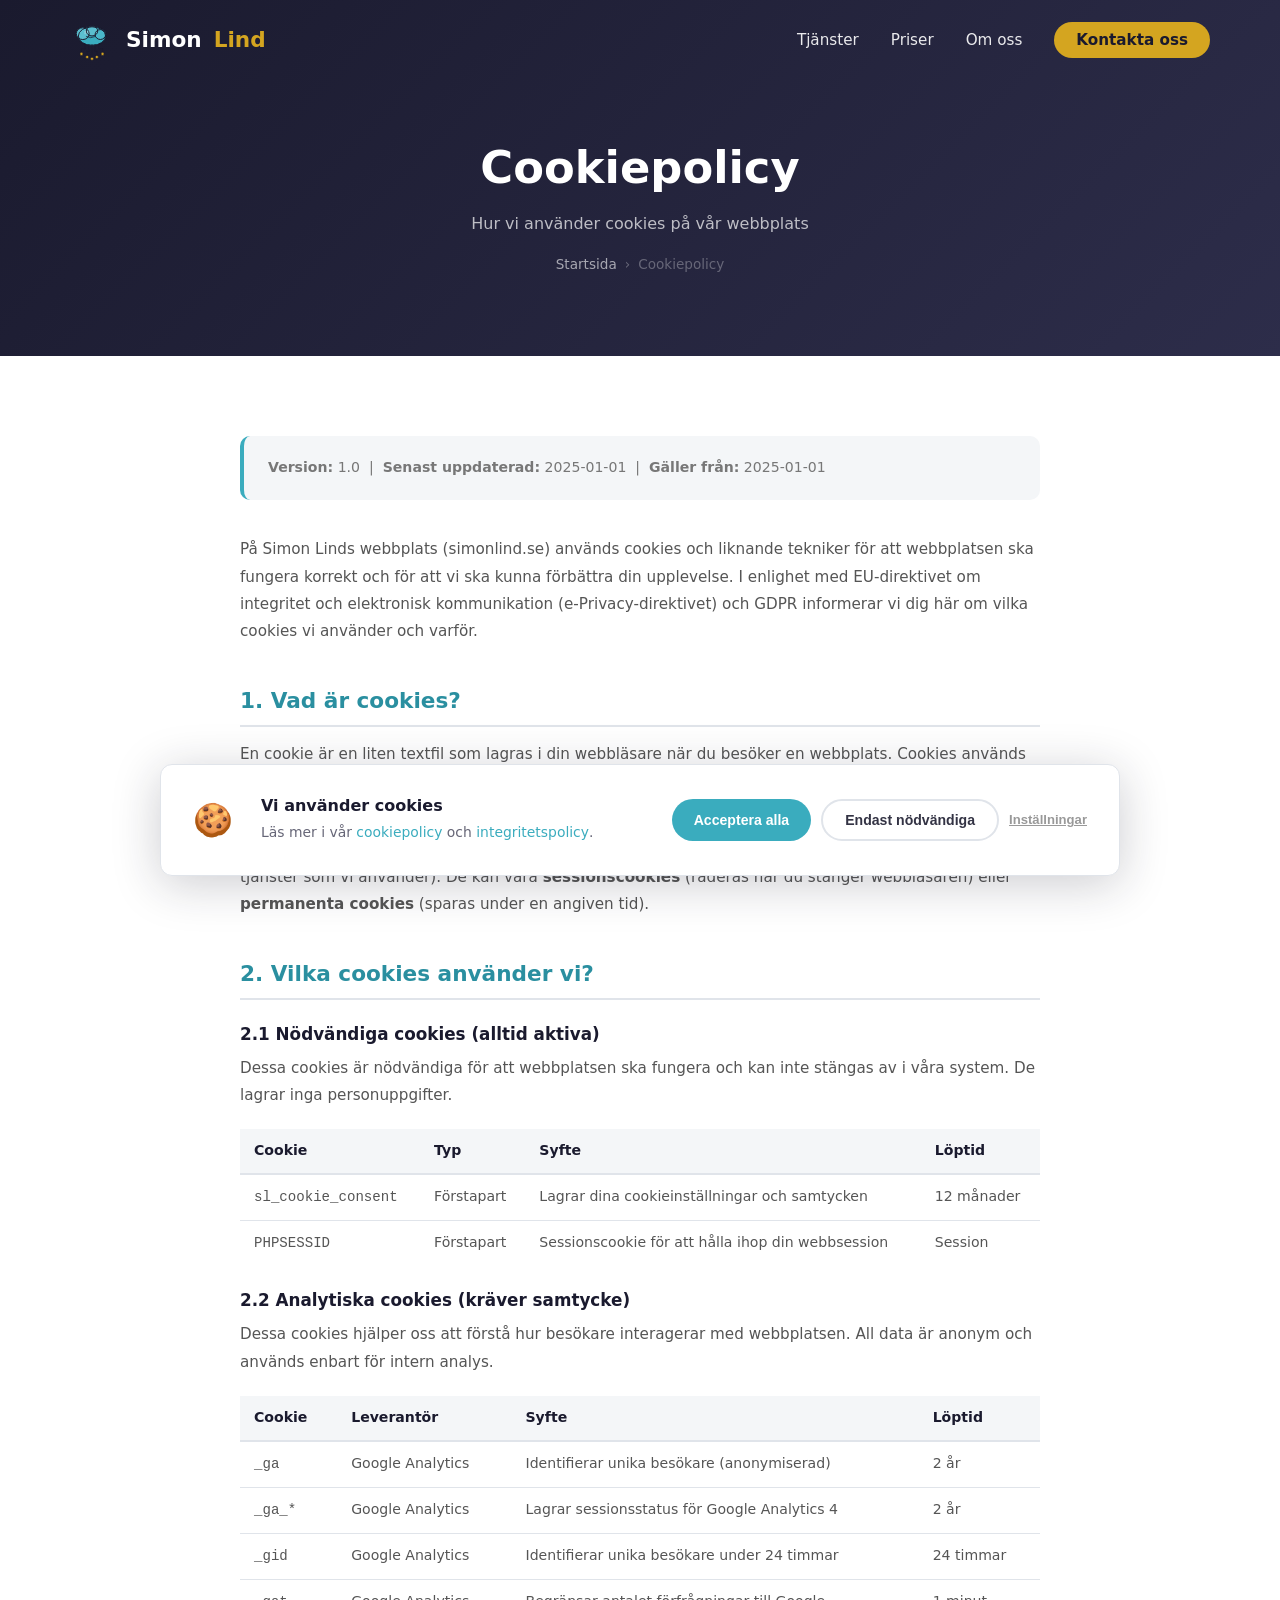
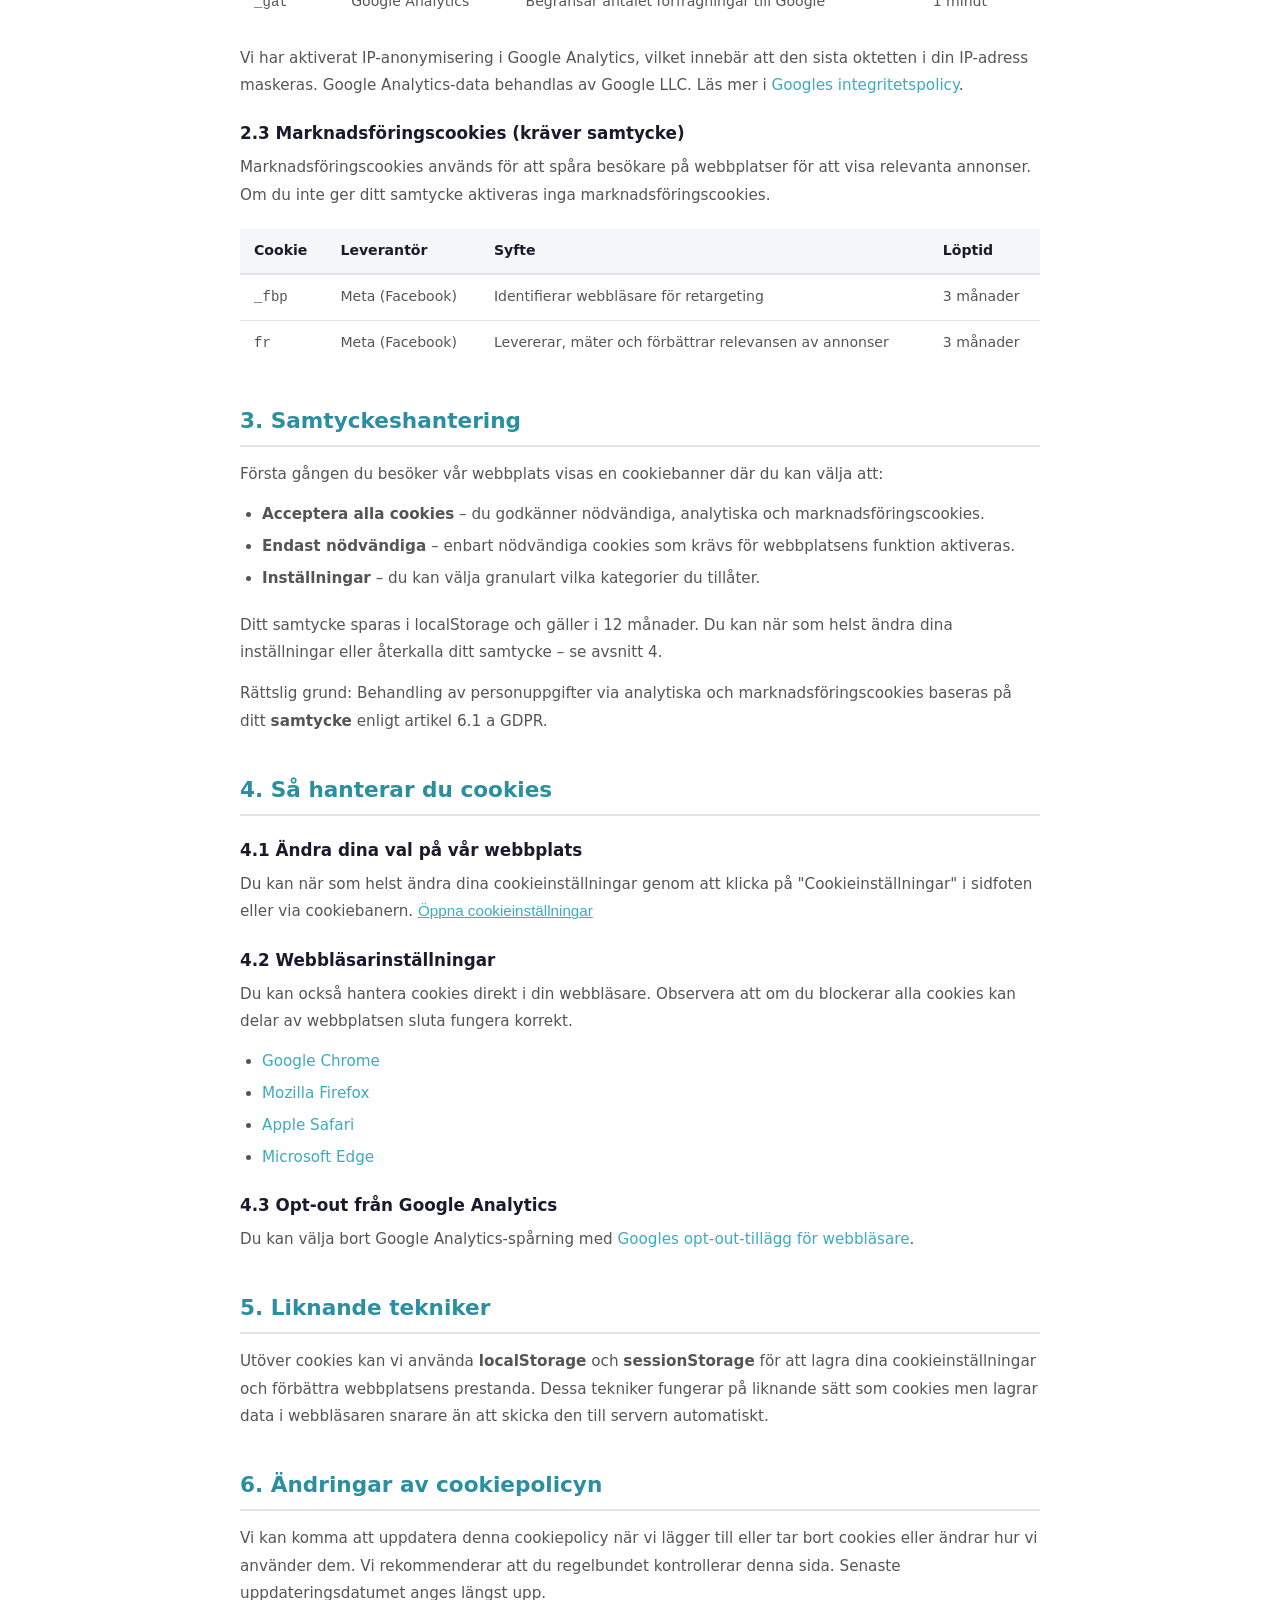
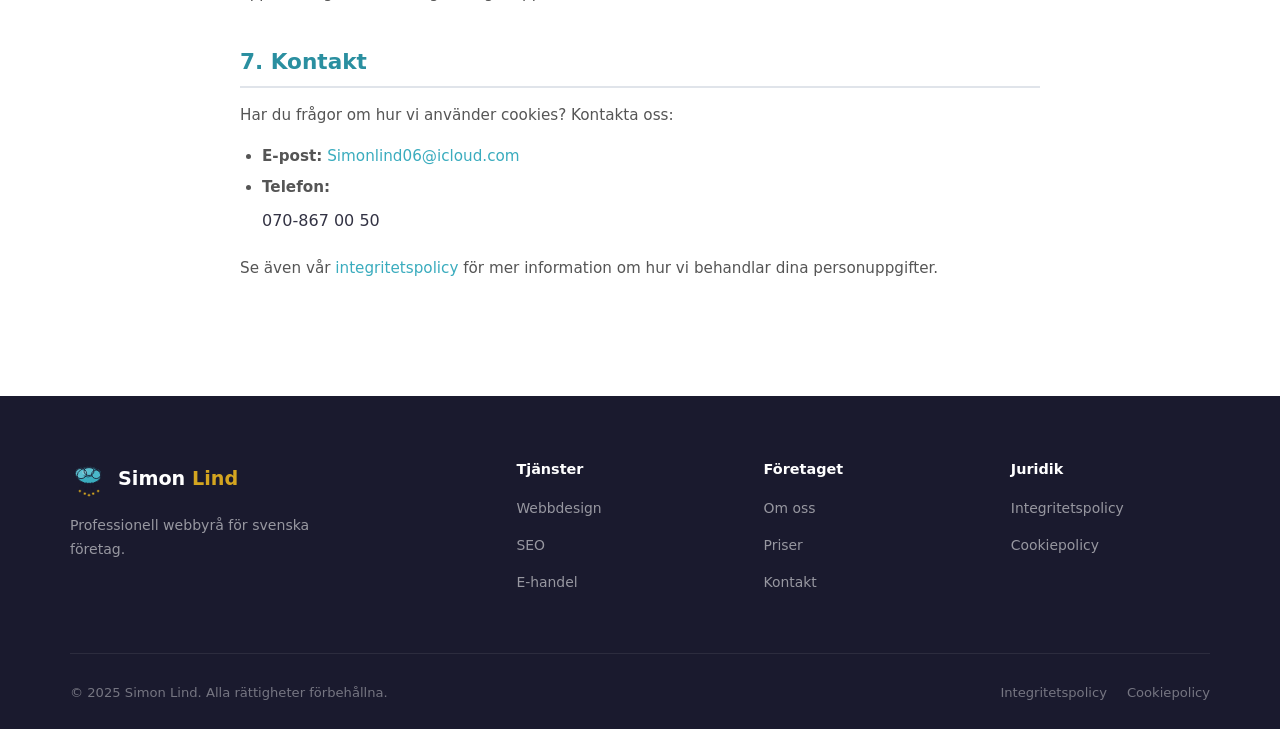
==== commit a7880a7c: "sparar sidan" ====
--- a/cookiepolicy.html
+++ b/cookiepolicy.html
@@ -227,8 +227,8 @@
         Har du frågor om hur vi använder cookies? Kontakta oss:
       </p>
       <ul>
-        <li><strong>E-post:</strong> <a href="mailto:info@simonlind.se">info@simonlind.se</a></li>
-        <li><strong>Telefon:</strong> <a href="tel:+46701234567">070-123 45 67</a></li>
+        <li><strong>E-post:</strong> <a href="mailto:Simonlind06@icloud.com">Simonlind06@icloud.com</a></li>
+        <li><strong>Telefon:</strong> <a href="tel:+46701234567"></a></li>070-867 00 50
       </ul>
       <p>
         Se även vår <a href="integritetspolicy.html">integritetspolicy</a> för mer information om hur vi behandlar dina personuppgifter.
--- a/style.css
+++ b/style.css
@@ -1003,6 +1003,171 @@
 }
 .modal-footer .btn { flex: 1; min-width: 140px; justify-content: center; display: flex; align-items: center; }
 
+
+/* ============================================================
+   PORTFOLIO / PORTFÖLJ
+   ============================================================ */
+#portfölj {
+  padding: 100px 0;
+  background: var(--white);
+}
+#portfölj .intro { margin-bottom: 48px; }
+
+/* Filter buttons */
+.portfolio-filters {
+  display: flex;
+  gap: 10px;
+  justify-content: center;
+  flex-wrap: wrap;
+  margin-bottom: 48px;
+}
+.portfolio-filter {
+  padding: 9px 22px;
+  border-radius: 50px;
+  font-size: 0.9rem;
+  font-weight: 600;
+  cursor: pointer;
+  border: 2px solid var(--grey-mid);
+  background: transparent;
+  color: var(--text);
+  transition: var(--transition);
+}
+.portfolio-filter:hover {
+  border-color: var(--teal);
+  color: var(--teal);
+}
+.portfolio-filter.active {
+  background: var(--teal);
+  border-color: var(--teal);
+  color: var(--white);
+}
+
+/* Portfolio grid */
+.portfolio-grid {
+  display: grid;
+  grid-template-columns: repeat(auto-fit, minmax(320px, 1fr));
+  gap: 28px;
+}
+
+/* Portfolio card */
+.portfolio-card {
+  border-radius: var(--radius);
+  overflow: hidden;
+  border: 1px solid var(--grey-mid);
+  background: var(--white);
+  transition: var(--transition);
+}
+.portfolio-card:hover {
+  transform: translateY(-6px);
+  box-shadow: var(--shadow);
+  border-color: transparent;
+}
+.portfolio-card[aria-hidden="true"] { display: none; }
+
+/* Portfolio image / mockup area */
+.portfolio-img {
+  position: relative;
+  height: 220px;
+  overflow: hidden;
+  display: flex;
+  align-items: center;
+  justify-content: center;
+}
+
+/* Browser mockup inside card */
+.portfolio-mockup {
+  width: 80%;
+  background: rgba(255,255,255,0.08);
+  border-radius: 8px;
+  overflow: hidden;
+  border: 1px solid rgba(255,255,255,0.15);
+  box-shadow: 0 8px 32px rgba(0,0,0,0.3);
+  transform: perspective(600px) rotateX(4deg);
+  transition: transform 0.4s ease;
+}
+.portfolio-card:hover .portfolio-mockup {
+  transform: perspective(600px) rotateX(0deg) scale(1.03);
+}
+.mockup-bar {
+  background: rgba(255,255,255,0.12);
+  padding: 7px 10px;
+  display: flex;
+  gap: 5px;
+  align-items: center;
+  border-bottom: 1px solid rgba(255,255,255,0.1);
+}
+.mockup-bar span {
+  display: block;
+  width: 8px;
+  height: 8px;
+  border-radius: 50%;
+  background: rgba(255,255,255,0.3);
+}
+.mockup-bar span:first-child { background: #ff6b6b; }
+.mockup-bar span:nth-child(2) { background: #ffd93d; }
+.mockup-bar span:nth-child(3) { background: #6bcb77; }
+.mockup-content {
+  padding: 14px 16px 16px;
+  display: flex;
+  align-items: center;
+  gap: 12px;
+}
+.mockup-logo {
+  font-size: 1.8rem;
+  flex-shrink: 0;
+}
+.mockup-lines {
+  flex: 1;
+  display: flex;
+  flex-direction: column;
+  gap: 8px;
+}
+.mockup-line {
+  height: 6px;
+  background: rgba(255,255,255,0.25);
+  border-radius: 3px;
+}
+.mockup-line.w80 { width: 80%; }
+.mockup-line.w60 { width: 60%; }
+.mockup-line.w40 { width: 40%; }
+
+/* Portfolio info */
+.portfolio-info {
+  padding: 24px 28px;
+}
+.portfolio-tag {
+  display: inline-block;
+  background: rgba(58, 172, 190, 0.12);
+  color: var(--teal-dark);
+  font-size: 0.75rem;
+  font-weight: 700;
+  letter-spacing: 0.1em;
+  text-transform: uppercase;
+  padding: 4px 12px;
+  border-radius: 50px;
+  margin-bottom: 10px;
+}
+.portfolio-info h3 {
+  font-size: 1.1rem;
+  margin-bottom: 8px;
+  color: var(--dark);
+}
+.portfolio-info p {
+  font-size: 0.9rem;
+  color: #666677;
+  line-height: 1.55;
+  margin-bottom: 14px;
+}
+.portfolio-result {
+  font-size: 0.85rem;
+  font-weight: 600;
+  color: var(--teal-dark);
+  background: rgba(58, 172, 190, 0.08);
+  border-radius: 6px;
+  padding: 7px 12px;
+  display: inline-block;
+}
+
 /* ============================================================
    PAGE HEADER (for sub-pages)
    ============================================================ */
@@ -1109,5 +1274,6 @@
   .modal-box { padding: 24px; }
   .packages-grid { grid-template-columns: 1fr; }
   .package-card.popular { transform: none; }
+  .portfolio-grid { grid-template-columns: 1fr; }
   .about-values { grid-template-columns: 1fr; }
 }
